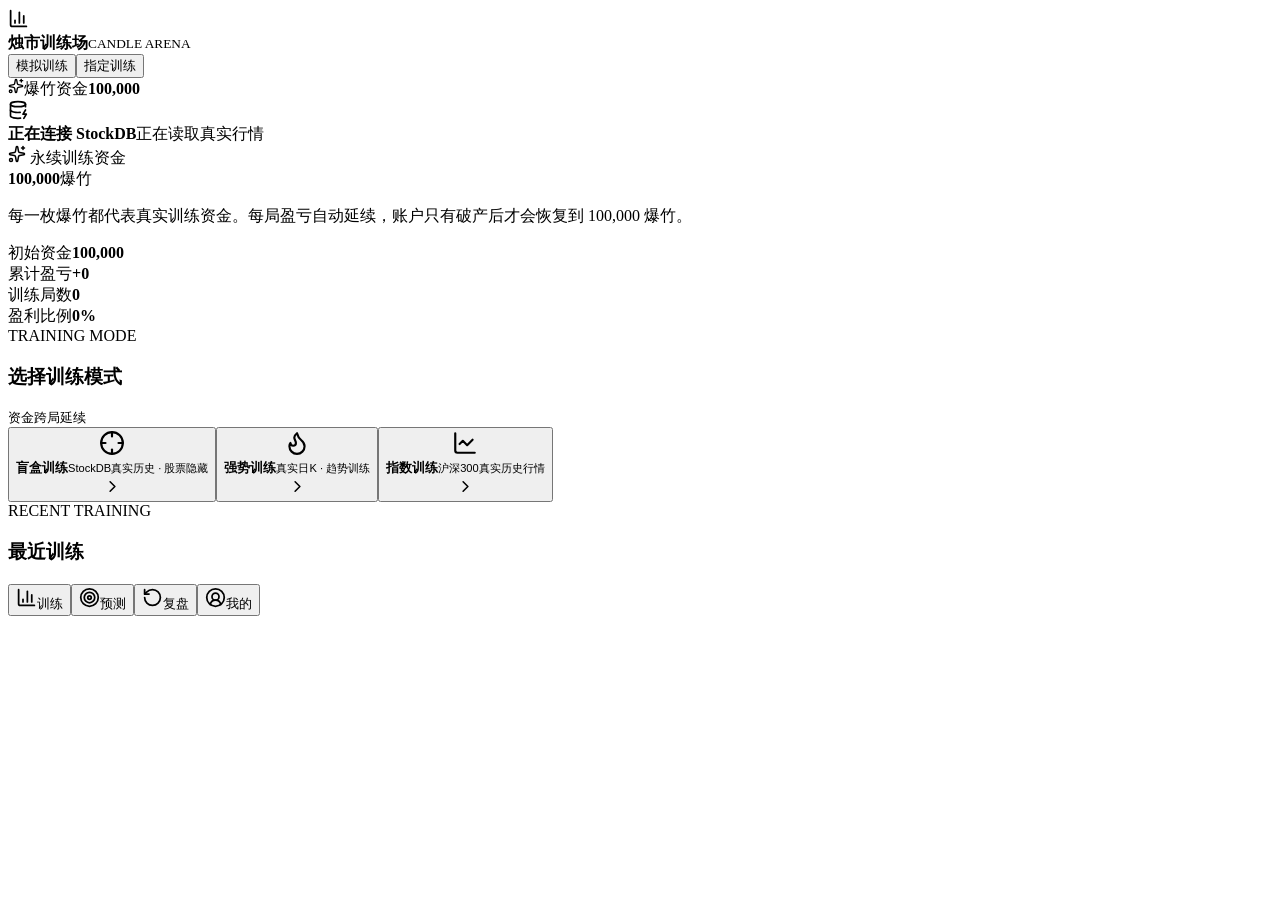
==== index.html @ 870ea6fc "Update focused training UI and MACD indicators" ====
<!DOCTYPE html><html lang="zh-CN"><head><meta charSet="utf-8"/><meta name="viewport" content="width=device-width, initial-scale=1"/><link rel="stylesheet" href="/link/_next/static/chunks/316ahjmdssju5.css" data-precedence="next"/><link rel="preload" as="script" fetchPriority="low" href="/link/_next/static/chunks/1inwntv0b4r-7.js"/><script src="/link/_next/static/chunks/15umksvz5urj4.js" async=""></script><script src="/link/_next/static/chunks/1mh6a-0e61pyc.js" async=""></script><script src="/link/_next/static/chunks/turbopack-0d7gy7cd_p3pr.js" async=""></script><script src="/link/_next/static/chunks/3fntmmi971322.js" async=""></script><script src="/link/_next/static/chunks/3eemrxcr9fo5b.js" async=""></script><title>烛市训练场｜K线模拟训练</title><meta name="description" content="随机历史行情、K线模拟交易与训练复盘工具。"/><link rel="shortcut icon" href="/favicon.svg"/><link rel="icon" href="/favicon.svg"/><script src="/link/_next/static/chunks/0cz1d0mv5g_q7.js" noModule=""></script></head><body class="antialiased"><div hidden=""><!--$--><!--/$--></div><main class="arena-shell"><header class="arena-topbar"><div class="arena-brand"><span><svg xmlns="http://www.w3.org/2000/svg" width="21" height="21" viewBox="0 0 24 24" fill="none" stroke="currentColor" stroke-width="2" stroke-linecap="round" stroke-linejoin="round" class="lucide lucide-chart-column" aria-hidden="true"><path d="M3 3v16a2 2 0 0 0 2 2h16"></path><path d="M18 17V9"></path><path d="M13 17V5"></path><path d="M8 17v-3"></path></svg></span><div><b>烛市训练场</b><small>CANDLE ARENA</small></div></div><div class="training-tabs"><button class="active">模拟训练</button><button>指定训练</button></div><div class="score-pill"><svg xmlns="http://www.w3.org/2000/svg" width="16" height="16" viewBox="0 0 24 24" fill="none" stroke="currentColor" stroke-width="2" stroke-linecap="round" stroke-linejoin="round" class="lucide lucide-sparkles" aria-hidden="true"><path d="M11.017 2.814a1 1 0 0 1 1.966 0l1.051 5.558a2 2 0 0 0 1.594 1.594l5.558 1.051a1 1 0 0 1 0 1.966l-5.558 1.051a2 2 0 0 0-1.594 1.594l-1.051 5.558a1 1 0 0 1-1.966 0l-1.051-5.558a2 2 0 0 0-1.594-1.594l-5.558-1.051a1 1 0 0 1 0-1.966l5.558-1.051a2 2 0 0 0 1.594-1.594z"></path><path d="M20 2v4"></path><path d="M22 4h-4"></path><circle cx="4" cy="20" r="2"></circle></svg><span>爆竹资金</span><b>100,000</b></div></header><div class="arena-content"><div class="stockdb-status loading"><svg xmlns="http://www.w3.org/2000/svg" width="20" height="20" viewBox="0 0 24 24" fill="none" stroke="currentColor" stroke-width="2" stroke-linecap="round" stroke-linejoin="round" class="lucide lucide-database-zap" aria-hidden="true"><ellipse cx="12" cy="5" rx="9" ry="3"></ellipse><path d="M3 5V19A9 3 0 0 0 15 21.84"></path><path d="M21 5V8"></path><path d="M21 12L18 17H22L19 22"></path><path d="M3 12A9 3 0 0 0 14.59 14.87"></path></svg><div><b>正在连接 StockDB</b><span>正在读取真实行情</span></div><em></em></div><section class="capital-hero"><div class="capital-kicker"><svg xmlns="http://www.w3.org/2000/svg" width="18" height="18" viewBox="0 0 24 24" fill="none" stroke="currentColor" stroke-width="2" stroke-linecap="round" stroke-linejoin="round" class="lucide lucide-sparkles" aria-hidden="true"><path d="M11.017 2.814a1 1 0 0 1 1.966 0l1.051 5.558a2 2 0 0 0 1.594 1.594l5.558 1.051a1 1 0 0 1 0 1.966l-5.558 1.051a2 2 0 0 0-1.594 1.594l-1.051 5.558a1 1 0 0 1-1.966 0l-1.051-5.558a2 2 0 0 0-1.594-1.594l-5.558-1.051a1 1 0 0 1 0-1.966l5.558-1.051a2 2 0 0 0 1.594-1.594z"></path><path d="M20 2v4"></path><path d="M22 4h-4"></path><circle cx="4" cy="20" r="2"></circle></svg> 永续训练资金</div><div class="capital-balance"><strong>100,000</strong><span>爆竹</span></div><p>每一枚爆竹都代表真实训练资金。每局盈亏自动延续，账户只有破产后才会恢复到 100,000 爆竹。</p><div class="capital-stats"><div><span>初始资金</span><b>100,000</b></div><div><span>累计盈亏</span><b class="stock-up">+<!-- -->0</b></div><div><span>训练局数</span><b>0</b></div><div><span>盈利比例</span><b>0<!-- -->%</b></div></div></section><section class="mode-block"><div class="arena-heading"><div><span>TRAINING MODE</span><h3>选择训练模式</h3></div><small>资金跨局延续</small></div><div class="arena-modes"><button class="arena-mode blue"><span class="mode-gem"><svg xmlns="http://www.w3.org/2000/svg" width="26" height="26" viewBox="0 0 24 24" fill="none" stroke="currentColor" stroke-width="2" stroke-linecap="round" stroke-linejoin="round" class="lucide lucide-crosshair" aria-hidden="true"><circle cx="12" cy="12" r="10"></circle><line x1="22" x2="18" y1="12" y2="12"></line><line x1="6" x2="2" y1="12" y2="12"></line><line x1="12" x2="12" y1="6" y2="2"></line><line x1="12" x2="12" y1="22" y2="18"></line></svg></span><div><strong>盲盒训练</strong><small>StockDB真实历史 · 股票隐藏</small></div><svg xmlns="http://www.w3.org/2000/svg" width="19" height="19" viewBox="0 0 24 24" fill="none" stroke="currentColor" stroke-width="2" stroke-linecap="round" stroke-linejoin="round" class="lucide lucide-chevron-right" aria-hidden="true"><path d="m9 18 6-6-6-6"></path></svg></button><button class="arena-mode gold"><span class="mode-gem"><svg xmlns="http://www.w3.org/2000/svg" width="26" height="26" viewBox="0 0 24 24" fill="none" stroke="currentColor" stroke-width="2" stroke-linecap="round" stroke-linejoin="round" class="lucide lucide-flame" aria-hidden="true"><path d="M12 3q1 4 4 6.5t3 5.5a1 1 0 0 1-14 0 5 5 0 0 1 1-3 1 1 0 0 0 5 0c0-2-1.5-3-1.5-5q0-2 2.5-4"></path></svg></span><div><strong>强势训练</strong><small>真实日K · 趋势训练</small></div><svg xmlns="http://www.w3.org/2000/svg" width="19" height="19" viewBox="0 0 24 24" fill="none" stroke="currentColor" stroke-width="2" stroke-linecap="round" stroke-linejoin="round" class="lucide lucide-chevron-right" aria-hidden="true"><path d="m9 18 6-6-6-6"></path></svg></button><button class="arena-mode pink"><span class="mode-gem"><svg xmlns="http://www.w3.org/2000/svg" width="26" height="26" viewBox="0 0 24 24" fill="none" stroke="currentColor" stroke-width="2" stroke-linecap="round" stroke-linejoin="round" class="lucide lucide-chart-line" aria-hidden="true"><path d="M3 3v16a2 2 0 0 0 2 2h16"></path><path d="m19 9-5 5-4-4-3 3"></path></svg></span><div><strong>指数训练</strong><small>沪深300真实历史行情</small></div><svg xmlns="http://www.w3.org/2000/svg" width="19" height="19" viewBox="0 0 24 24" fill="none" stroke="currentColor" stroke-width="2" stroke-linecap="round" stroke-linejoin="round" class="lucide lucide-chevron-right" aria-hidden="true"><path d="m9 18 6-6-6-6"></path></svg></button></div></section><section class="history-block"><div class="arena-heading"><div><span>RECENT TRAINING</span><h3>最近训练</h3></div></div><div class="history-list"></div></section></div><nav class="arena-nav" aria-label="主导航"><button class="active"><svg xmlns="http://www.w3.org/2000/svg" width="21" height="21" viewBox="0 0 24 24" fill="none" stroke="currentColor" stroke-width="2" stroke-linecap="round" stroke-linejoin="round" class="lucide lucide-chart-column" aria-hidden="true"><path d="M3 3v16a2 2 0 0 0 2 2h16"></path><path d="M18 17V9"></path><path d="M13 17V5"></path><path d="M8 17v-3"></path></svg><span>训练</span></button><button class=""><svg xmlns="http://www.w3.org/2000/svg" width="21" height="21" viewBox="0 0 24 24" fill="none" stroke="currentColor" stroke-width="2" stroke-linecap="round" stroke-linejoin="round" class="lucide lucide-target" aria-hidden="true"><circle cx="12" cy="12" r="10"></circle><circle cx="12" cy="12" r="6"></circle><circle cx="12" cy="12" r="2"></circle></svg><span>预测</span></button><button class=""><svg xmlns="http://www.w3.org/2000/svg" width="21" height="21" viewBox="0 0 24 24" fill="none" stroke="currentColor" stroke-width="2" stroke-linecap="round" stroke-linejoin="round" class="lucide lucide-rotate-ccw" aria-hidden="true"><path d="M3 12a9 9 0 1 0 9-9 9.75 9.75 0 0 0-6.74 2.74L3 8"></path><path d="M3 3v5h5"></path></svg><span>复盘</span></button><button class=""><svg xmlns="http://www.w3.org/2000/svg" width="21" height="21" viewBox="0 0 24 24" fill="none" stroke="currentColor" stroke-width="2" stroke-linecap="round" stroke-linejoin="round" class="lucide lucide-circle-user-round" aria-hidden="true"><path d="M17.925 20.056a6 6 0 0 0-11.851.001"></path><circle cx="12" cy="11" r="4"></circle><circle cx="12" cy="12" r="10"></circle></svg><span>我的</span></button></nav></main><!--$--><!--/$--><script src="/link/_next/static/chunks/1inwntv0b4r-7.js" id="_R_" async=""></script><script>(self.__next_f=self.__next_f||[]).push([0])</script><script>self.__next_f.push([1,"1:\"$Sreact.fragment\"\n2:I[39756,[\"/link/_next/static/chunks/3fntmmi971322.js\"],\"default\"]\n3:I[37457,[\"/link/_next/static/chunks/3fntmmi971322.js\"],\"default\"]\n4:I[47257,[\"/link/_next/static/chunks/3fntmmi971322.js\"],\"ClientPageRoot\"]\n5:I[31713,[\"/link/_next/static/chunks/3fntmmi971322.js\",\"/link/_next/static/chunks/3eemrxcr9fo5b.js\"],\"default\"]\n8:I[97367,[\"/link/_next/static/chunks/3fntmmi971322.js\"],\"OutletBoundary\"]\n9:\"$Sreact.suspense\"\nb:I[97367,[\"/link/_next/static/chunks/3fntmmi971322.js\"],\"ViewportBoundary\"]\nd:I[97367,[\"/link/_next/static/chunks/3fntmmi971322.js\"],\"MetadataBoundary\"]\nf:I[68027,[\"/link/_next/static/chunks/3fntmmi971322.js\"],\"default\",1]\n:HL[\"/link/_next/static/chunks/316ahjmdssju5.css\",\"style\"]\n0:{\"P\":null,\"c\":[\"\",\"\"],\"q\":\"\",\"i\":false,\"f\":[[[\"\",{\"children\":[\"__PAGE__\",{},\"$undefined\",\"$undefined\",4608]},\"$undefined\",\"$undefined\",4624],[[\"$\",\"$1\",\"c\",{\"children\":[[[\"$\",\"link\",\"0\",{\"rel\":\"stylesheet\",\"href\":\"/link/_next/static/chunks/316ahjmdssju5.css\",\"precedence\":\"next\",\"crossOrigin\":\"$undefined\",\"nonce\":\"$undefined\"}],[\"$\",\"script\",\"script-0\",{\"src\":\"/link/_next/static/chunks/3fntmmi971322.js\",\"async\":true,\"nonce\":\"$undefined\"}]],[\"$\",\"html\",null,{\"lang\":\"zh-CN\",\"children\":[\"$\",\"body\",null,{\"className\":\"antialiased\",\"children\":[\"$\",\"$L2\",null,{\"parallelRouterKey\":\"children\",\"error\":\"$undefined\",\"errorStyles\":\"$undefined\",\"errorScripts\":\"$undefined\",\"template\":[\"$\",\"$L3\",null,{}],\"templateStyles\":\"$undefined\",\"templateScripts\":\"$undefined\",\"notFound\":[[[\"$\",\"title\",null,{\"children\":\"404: This page could not be found.\"}],[\"$\",\"div\",null,{\"style\":{\"fontFamily\":\"system-ui,\\\"Segoe UI\\\",Roboto,Helvetica,Arial,sans-serif,\\\"Apple Color Emoji\\\",\\\"Segoe UI Emoji\\\"\",\"height\":\"100vh\",\"textAlign\":\"center\",\"display\":\"flex\",\"flexDirection\":\"column\",\"alignItems\":\"center\",\"justifyContent\":\"center\"},\"children\":[\"$\",\"div\",null,{\"children\":[[\"$\",\"style\",null,{\"dangerouslySetInnerHTML\":{\"__html\":\"body{color:#000;background:#fff;margin:0}.next-error-h1{border-right:1px solid rgba(0,0,0,.3)}@media (prefers-color-scheme:dark){body{color:#fff;background:#000}.next-error-h1{border-right:1px solid rgba(255,255,255,.3)}}\"}}],[\"$\",\"h1\",null,{\"className\":\"next-error-h1\",\"style\":{\"display\":\"inline-block\",\"margin\":\"0 20px 0 0\",\"padding\":\"0 23px 0 0\",\"fontSize\":24,\"fontWeight\":500,\"verticalAlign\":\"top\",\"lineHeight\":\"49px\"},\"children\":404}],[\"$\",\"div\",null,{\"style\":{\"display\":\"inline-block\"},\"children\":[\"$\",\"h2\",null,{\"style\":{\"fontSize\":14,\"fontWeight\":400,\"lineHeight\":\"49px\",\"margin\":0},\"children\":\"This page could not be found.\"}]}]]}]}]],[]],\"forbidden\":\"$undefined\",\"unauthorized\":\"$undefined\"}]}]}]]}],{\"children\":[[\"$\",\"$1\",\"c\",{\"children\":[[\"$\",\"$L4\",null,{\"Component\":\"$5\",\"serverProvidedParams\":{\"searchParams\":{},\"params\":{},\"promises\":[\"$@6\",\"$@7\"]}}],[[\"$\",\"script\",\"script-0\",{\"src\":\"/link/_next/static/chunks/3eemrxcr9fo5b.js\",\"async\":true,\"nonce\":\"$undefined\"}]],[\"$\",\"$L8\",null,{\"children\":[\"$\",\"$9\",null,{\"name\":\"Next.MetadataOutlet\",\"children\":\"$@a\"}]}]]}],{},null,false,null]},null,false,null],[\"$\",\"$1\",\"h\",{\"children\":[null,[\"$\",\"$Lb\",null,{\"children\":\"$Lc\"}],[\"$\",\"div\",null,{\"hidden\":true,\"children\":[\"$\",\"$Ld\",null,{\"children\":[\"$\",\"$9\",null,{\"name\":\"Next.Metadata\",\"children\":\"$Le\"}]}]}],null]}],false]],\"m\":\"$undefined\",\"G\":[\"$f\",[[\"$\",\"link\",\"0\",{\"rel\":\"stylesheet\",\"href\":\"/link/_next/static/chunks/316ahjmdssju5.css\",\"precedence\":\"next\",\"crossOrigin\":\"$undefined\",\"nonce\":\"$undefined\"}]]],\"S\":true,\"h\":null,\"r\":\"$undefined\",\"s\":\"$undefined\",\"a\":\"$undefined\",\"l\":\"$undefined\",\"p\":\"$undefined\",\"d\":\"$undefined\",\"b\":\"douNDBw9VJ_mJlKKqJbYv\"}\n6:{}\n7:\"$0:f:0:1:1:children:0:props:children:0:props:serverProvidedParams:params\"\nc:[[\"$\",\"meta\",\"0\",{\"charSet\":\"utf-8\"}],[\"$\",\"meta\",\"1\",{\"name\":\"viewport\",\"content\":\"width=device-width, initial-scale=1\"}]]\n10:I[27201,[\"/link/_next/static/chunks/3fntmmi971322.js\"],\"IconMark\"]\na:null\ne:[[\"$\",\"title\",\"0\",{\"children\":\"烛市训练场｜K线模拟训练\"}],[\"$\",\"meta\",\"1\",{\"name\":\"description\",\"content\":\"随机历史行情、K线模拟交易与训练复盘工具。\"}],[\"$\",\"link\",\"2\",{\"rel\":\"shortcut icon\",\"href\":\"/favicon.svg\"}],[\"$\",\"link\",\"3\",{\"rel\":\"icon\",\"href\":\"/favicon.svg\"}],[\"$\",\"$L10\",\"4\",{}]]\n"])</script></body></html>
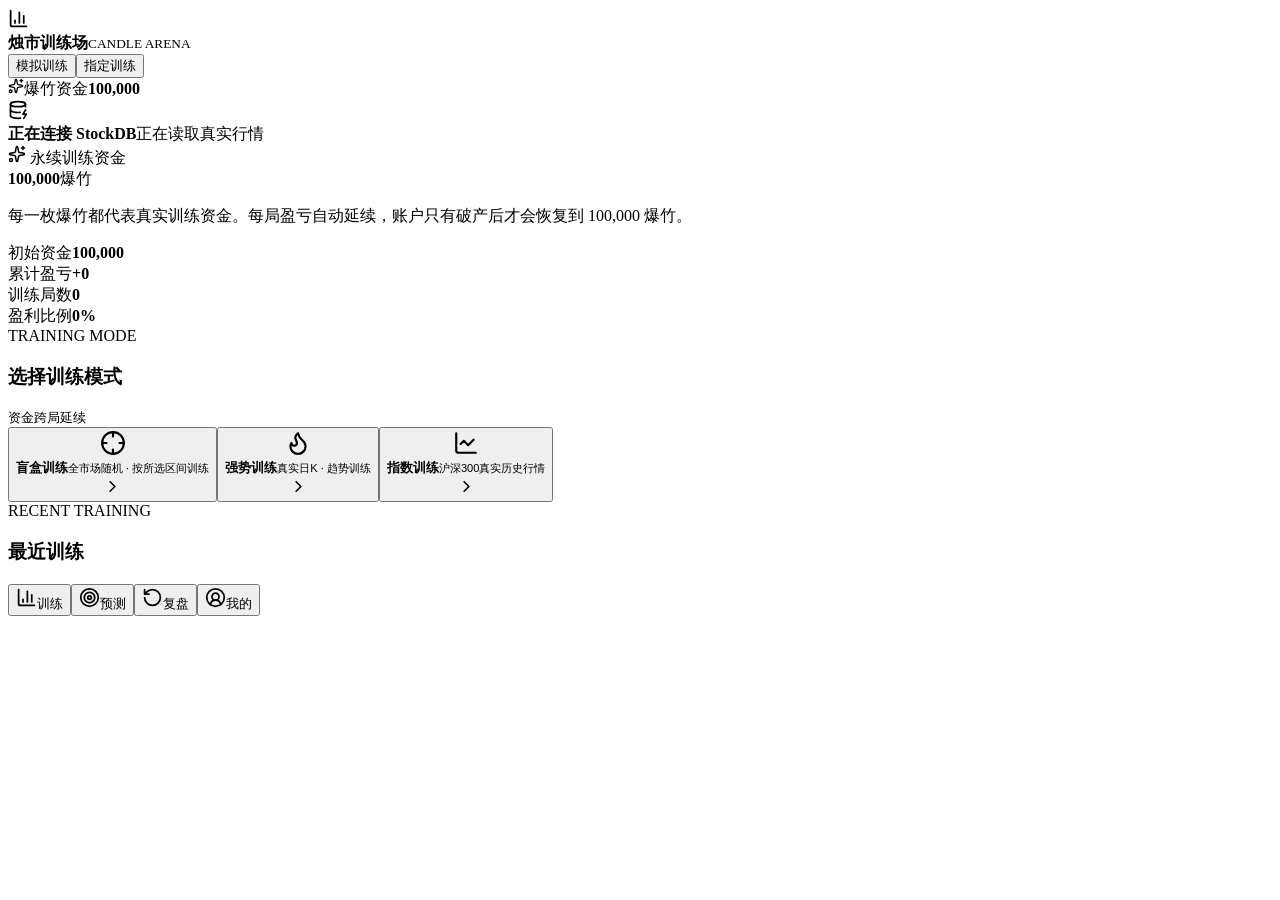
==== commit b3fe3929: "Update training intervals and 150-candle sessions" ====
--- a/index.html
+++ b/index.html
@@ -1 +1 @@
-<!DOCTYPE html><html lang="zh-CN"><head><meta charSet="utf-8"/><meta name="viewport" content="width=device-width, initial-scale=1"/><link rel="stylesheet" href="/link/_next/static/chunks/316ahjmdssju5.css" data-precedence="next"/><link rel="preload" as="script" fetchPriority="low" href="/link/_next/static/chunks/1inwntv0b4r-7.js"/><script src="/link/_next/static/chunks/15umksvz5urj4.js" async=""></script><script src="/link/_next/static/chunks/1mh6a-0e61pyc.js" async=""></script><script src="/link/_next/static/chunks/turbopack-0d7gy7cd_p3pr.js" async=""></script><script src="/link/_next/static/chunks/3fntmmi971322.js" async=""></script><script src="/link/_next/static/chunks/3eemrxcr9fo5b.js" async=""></script><title>烛市训练场｜K线模拟训练</title><meta name="description" content="随机历史行情、K线模拟交易与训练复盘工具。"/><link rel="shortcut icon" href="/favicon.svg"/><link rel="icon" href="/favicon.svg"/><script src="/link/_next/static/chunks/0cz1d0mv5g_q7.js" noModule=""></script></head><body class="antialiased"><div hidden=""><!--$--><!--/$--></div><main class="arena-shell"><header class="arena-topbar"><div class="arena-brand"><span><svg xmlns="http://www.w3.org/2000/svg" width="21" height="21" viewBox="0 0 24 24" fill="none" stroke="currentColor" stroke-width="2" stroke-linecap="round" stroke-linejoin="round" class="lucide lucide-chart-column" aria-hidden="true"><path d="M3 3v16a2 2 0 0 0 2 2h16"></path><path d="M18 17V9"></path><path d="M13 17V5"></path><path d="M8 17v-3"></path></svg></span><div><b>烛市训练场</b><small>CANDLE ARENA</small></div></div><div class="training-tabs"><button class="active">模拟训练</button><button>指定训练</button></div><div class="score-pill"><svg xmlns="http://www.w3.org/2000/svg" width="16" height="16" viewBox="0 0 24 24" fill="none" stroke="currentColor" stroke-width="2" stroke-linecap="round" stroke-linejoin="round" class="lucide lucide-sparkles" aria-hidden="true"><path d="M11.017 2.814a1 1 0 0 1 1.966 0l1.051 5.558a2 2 0 0 0 1.594 1.594l5.558 1.051a1 1 0 0 1 0 1.966l-5.558 1.051a2 2 0 0 0-1.594 1.594l-1.051 5.558a1 1 0 0 1-1.966 0l-1.051-5.558a2 2 0 0 0-1.594-1.594l-5.558-1.051a1 1 0 0 1 0-1.966l5.558-1.051a2 2 0 0 0 1.594-1.594z"></path><path d="M20 2v4"></path><path d="M22 4h-4"></path><circle cx="4" cy="20" r="2"></circle></svg><span>爆竹资金</span><b>100,000</b></div></header><div class="arena-content"><div class="stockdb-status loading"><svg xmlns="http://www.w3.org/2000/svg" width="20" height="20" viewBox="0 0 24 24" fill="none" stroke="currentColor" stroke-width="2" stroke-linecap="round" stroke-linejoin="round" class="lucide lucide-database-zap" aria-hidden="true"><ellipse cx="12" cy="5" rx="9" ry="3"></ellipse><path d="M3 5V19A9 3 0 0 0 15 21.84"></path><path d="M21 5V8"></path><path d="M21 12L18 17H22L19 22"></path><path d="M3 12A9 3 0 0 0 14.59 14.87"></path></svg><div><b>正在连接 StockDB</b><span>正在读取真实行情</span></div><em></em></div><section class="capital-hero"><div class="capital-kicker"><svg xmlns="http://www.w3.org/2000/svg" width="18" height="18" viewBox="0 0 24 24" fill="none" stroke="currentColor" stroke-width="2" stroke-linecap="round" stroke-linejoin="round" class="lucide lucide-sparkles" aria-hidden="true"><path d="M11.017 2.814a1 1 0 0 1 1.966 0l1.051 5.558a2 2 0 0 0 1.594 1.594l5.558 1.051a1 1 0 0 1 0 1.966l-5.558 1.051a2 2 0 0 0-1.594 1.594l-1.051 5.558a1 1 0 0 1-1.966 0l-1.051-5.558a2 2 0 0 0-1.594-1.594l-5.558-1.051a1 1 0 0 1 0-1.966l5.558-1.051a2 2 0 0 0 1.594-1.594z"></path><path d="M20 2v4"></path><path d="M22 4h-4"></path><circle cx="4" cy="20" r="2"></circle></svg> 永续训练资金</div><div class="capital-balance"><strong>100,000</strong><span>爆竹</span></div><p>每一枚爆竹都代表真实训练资金。每局盈亏自动延续，账户只有破产后才会恢复到 100,000 爆竹。</p><div class="capital-stats"><div><span>初始资金</span><b>100,000</b></div><div><span>累计盈亏</span><b class="stock-up">+<!-- -->0</b></div><div><span>训练局数</span><b>0</b></div><div><span>盈利比例</span><b>0<!-- -->%</b></div></div></section><section class="mode-block"><div class="arena-heading"><div><span>TRAINING MODE</span><h3>选择训练模式</h3></div><small>资金跨局延续</small></div><div class="arena-modes"><button class="arena-mode blue"><span class="mode-gem"><svg xmlns="http://www.w3.org/2000/svg" width="26" height="26" viewBox="0 0 24 24" fill="none" stroke="currentColor" stroke-width="2" stroke-linecap="round" stroke-linejoin="round" class="lucide lucide-crosshair" aria-hidden="true"><circle cx="12" cy="12" r="10"></circle><line x1="22" x2="18" y1="12" y2="12"></line><line x1="6" x2="2" y1="12" y2="12"></line><line x1="12" x2="12" y1="6" y2="2"></line><line x1="12" x2="12" y1="22" y2="18"></line></svg></span><div><strong>盲盒训练</strong><small>StockDB真实历史 · 股票隐藏</small></div><svg xmlns="http://www.w3.org/2000/svg" width="19" height="19" viewBox="0 0 24 24" fill="none" stroke="currentColor" stroke-width="2" stroke-linecap="round" stroke-linejoin="round" class="lucide lucide-chevron-right" aria-hidden="true"><path d="m9 18 6-6-6-6"></path></svg></button><button class="arena-mode gold"><span class="mode-gem"><svg xmlns="http://www.w3.org/2000/svg" width="26" height="26" viewBox="0 0 24 24" fill="none" stroke="currentColor" stroke-width="2" stroke-linecap="round" stroke-linejoin="round" class="lucide lucide-flame" aria-hidden="true"><path d="M12 3q1 4 4 6.5t3 5.5a1 1 0 0 1-14 0 5 5 0 0 1 1-3 1 1 0 0 0 5 0c0-2-1.5-3-1.5-5q0-2 2.5-4"></path></svg></span><div><strong>强势训练</strong><small>真实日K · 趋势训练</small></div><svg xmlns="http://www.w3.org/2000/svg" width="19" height="19" viewBox="0 0 24 24" fill="none" stroke="currentColor" stroke-width="2" stroke-linecap="round" stroke-linejoin="round" class="lucide lucide-chevron-right" aria-hidden="true"><path d="m9 18 6-6-6-6"></path></svg></button><button class="arena-mode pink"><span class="mode-gem"><svg xmlns="http://www.w3.org/2000/svg" width="26" height="26" viewBox="0 0 24 24" fill="none" stroke="currentColor" stroke-width="2" stroke-linecap="round" stroke-linejoin="round" class="lucide lucide-chart-line" aria-hidden="true"><path d="M3 3v16a2 2 0 0 0 2 2h16"></path><path d="m19 9-5 5-4-4-3 3"></path></svg></span><div><strong>指数训练</strong><small>沪深300真实历史行情</small></div><svg xmlns="http://www.w3.org/2000/svg" width="19" height="19" viewBox="0 0 24 24" fill="none" stroke="currentColor" stroke-width="2" stroke-linecap="round" stroke-linejoin="round" class="lucide lucide-chevron-right" aria-hidden="true"><path d="m9 18 6-6-6-6"></path></svg></button></div></section><section class="history-block"><div class="arena-heading"><div><span>RECENT TRAINING</span><h3>最近训练</h3></div></div><div class="history-list"></div></section></div><nav class="arena-nav" aria-label="主导航"><button class="active"><svg xmlns="http://www.w3.org/2000/svg" width="21" height="21" viewBox="0 0 24 24" fill="none" stroke="currentColor" stroke-width="2" stroke-linecap="round" stroke-linejoin="round" class="lucide lucide-chart-column" aria-hidden="true"><path d="M3 3v16a2 2 0 0 0 2 2h16"></path><path d="M18 17V9"></path><path d="M13 17V5"></path><path d="M8 17v-3"></path></svg><span>训练</span></button><button class=""><svg xmlns="http://www.w3.org/2000/svg" width="21" height="21" viewBox="0 0 24 24" fill="none" stroke="currentColor" stroke-width="2" stroke-linecap="round" stroke-linejoin="round" class="lucide lucide-target" aria-hidden="true"><circle cx="12" cy="12" r="10"></circle><circle cx="12" cy="12" r="6"></circle><circle cx="12" cy="12" r="2"></circle></svg><span>预测</span></button><button class=""><svg xmlns="http://www.w3.org/2000/svg" width="21" height="21" viewBox="0 0 24 24" fill="none" stroke="currentColor" stroke-width="2" stroke-linecap="round" stroke-linejoin="round" class="lucide lucide-rotate-ccw" aria-hidden="true"><path d="M3 12a9 9 0 1 0 9-9 9.75 9.75 0 0 0-6.74 2.74L3 8"></path><path d="M3 3v5h5"></path></svg><span>复盘</span></button><button class=""><svg xmlns="http://www.w3.org/2000/svg" width="21" height="21" viewBox="0 0 24 24" fill="none" stroke="currentColor" stroke-width="2" stroke-linecap="round" stroke-linejoin="round" class="lucide lucide-circle-user-round" aria-hidden="true"><path d="M17.925 20.056a6 6 0 0 0-11.851.001"></path><circle cx="12" cy="11" r="4"></circle><circle cx="12" cy="12" r="10"></circle></svg><span>我的</span></button></nav></main><!--$--><!--/$--><script src="/link/_next/static/chunks/1inwntv0b4r-7.js" id="_R_" async=""></script><script>(self.__next_f=self.__next_f||[]).push([0])</script><script>self.__next_f.push([1,"1:\"$Sreact.fragment\"\n2:I[39756,[\"/link/_next/static/chunks/3fntmmi971322.js\"],\"default\"]\n3:I[37457,[\"/link/_next/static/chunks/3fntmmi971322.js\"],\"default\"]\n4:I[47257,[\"/link/_next/static/chunks/3fntmmi971322.js\"],\"ClientPageRoot\"]\n5:I[31713,[\"/link/_next/static/chunks/3fntmmi971322.js\",\"/link/_next/static/chunks/3eemrxcr9fo5b.js\"],\"default\"]\n8:I[97367,[\"/link/_next/static/chunks/3fntmmi971322.js\"],\"OutletBoundary\"]\n9:\"$Sreact.suspense\"\nb:I[97367,[\"/link/_next/static/chunks/3fntmmi971322.js\"],\"ViewportBoundary\"]\nd:I[97367,[\"/link/_next/static/chunks/3fntmmi971322.js\"],\"MetadataBoundary\"]\nf:I[68027,[\"/link/_next/static/chunks/3fntmmi971322.js\"],\"default\",1]\n:HL[\"/link/_next/static/chunks/316ahjmdssju5.css\",\"style\"]\n0:{\"P\":null,\"c\":[\"\",\"\"],\"q\":\"\",\"i\":false,\"f\":[[[\"\",{\"children\":[\"__PAGE__\",{},\"$undefined\",\"$undefined\",4608]},\"$undefined\",\"$undefined\",4624],[[\"$\",\"$1\",\"c\",{\"children\":[[[\"$\",\"link\",\"0\",{\"rel\":\"stylesheet\",\"href\":\"/link/_next/static/chunks/316ahjmdssju5.css\",\"precedence\":\"next\",\"crossOrigin\":\"$undefined\",\"nonce\":\"$undefined\"}],[\"$\",\"script\",\"script-0\",{\"src\":\"/link/_next/static/chunks/3fntmmi971322.js\",\"async\":true,\"nonce\":\"$undefined\"}]],[\"$\",\"html\",null,{\"lang\":\"zh-CN\",\"children\":[\"$\",\"body\",null,{\"className\":\"antialiased\",\"children\":[\"$\",\"$L2\",null,{\"parallelRouterKey\":\"children\",\"error\":\"$undefined\",\"errorStyles\":\"$undefined\",\"errorScripts\":\"$undefined\",\"template\":[\"$\",\"$L3\",null,{}],\"templateStyles\":\"$undefined\",\"templateScripts\":\"$undefined\",\"notFound\":[[[\"$\",\"title\",null,{\"children\":\"404: This page could not be found.\"}],[\"$\",\"div\",null,{\"style\":{\"fontFamily\":\"system-ui,\\\"Segoe UI\\\",Roboto,Helvetica,Arial,sans-serif,\\\"Apple Color Emoji\\\",\\\"Segoe UI Emoji\\\"\",\"height\":\"100vh\",\"textAlign\":\"center\",\"display\":\"flex\",\"flexDirection\":\"column\",\"alignItems\":\"center\",\"justifyContent\":\"center\"},\"children\":[\"$\",\"div\",null,{\"children\":[[\"$\",\"style\",null,{\"dangerouslySetInnerHTML\":{\"__html\":\"body{color:#000;background:#fff;margin:0}.next-error-h1{border-right:1px solid rgba(0,0,0,.3)}@media (prefers-color-scheme:dark){body{color:#fff;background:#000}.next-error-h1{border-right:1px solid rgba(255,255,255,.3)}}\"}}],[\"$\",\"h1\",null,{\"className\":\"next-error-h1\",\"style\":{\"display\":\"inline-block\",\"margin\":\"0 20px 0 0\",\"padding\":\"0 23px 0 0\",\"fontSize\":24,\"fontWeight\":500,\"verticalAlign\":\"top\",\"lineHeight\":\"49px\"},\"children\":404}],[\"$\",\"div\",null,{\"style\":{\"display\":\"inline-block\"},\"children\":[\"$\",\"h2\",null,{\"style\":{\"fontSize\":14,\"fontWeight\":400,\"lineHeight\":\"49px\",\"margin\":0},\"children\":\"This page could not be found.\"}]}]]}]}]],[]],\"forbidden\":\"$undefined\",\"unauthorized\":\"$undefined\"}]}]}]]}],{\"children\":[[\"$\",\"$1\",\"c\",{\"children\":[[\"$\",\"$L4\",null,{\"Component\":\"$5\",\"serverProvidedParams\":{\"searchParams\":{},\"params\":{},\"promises\":[\"$@6\",\"$@7\"]}}],[[\"$\",\"script\",\"script-0\",{\"src\":\"/link/_next/static/chunks/3eemrxcr9fo5b.js\",\"async\":true,\"nonce\":\"$undefined\"}]],[\"$\",\"$L8\",null,{\"children\":[\"$\",\"$9\",null,{\"name\":\"Next.MetadataOutlet\",\"children\":\"$@a\"}]}]]}],{},null,false,null]},null,false,null],[\"$\",\"$1\",\"h\",{\"children\":[null,[\"$\",\"$Lb\",null,{\"children\":\"$Lc\"}],[\"$\",\"div\",null,{\"hidden\":true,\"children\":[\"$\",\"$Ld\",null,{\"children\":[\"$\",\"$9\",null,{\"name\":\"Next.Metadata\",\"children\":\"$Le\"}]}]}],null]}],false]],\"m\":\"$undefined\",\"G\":[\"$f\",[[\"$\",\"link\",\"0\",{\"rel\":\"stylesheet\",\"href\":\"/link/_next/static/chunks/316ahjmdssju5.css\",\"precedence\":\"next\",\"crossOrigin\":\"$undefined\",\"nonce\":\"$undefined\"}]]],\"S\":true,\"h\":null,\"r\":\"$undefined\",\"s\":\"$undefined\",\"a\":\"$undefined\",\"l\":\"$undefined\",\"p\":\"$undefined\",\"d\":\"$undefined\",\"b\":\"douNDBw9VJ_mJlKKqJbYv\"}\n6:{}\n7:\"$0:f:0:1:1:children:0:props:children:0:props:serverProvidedParams:params\"\nc:[[\"$\",\"meta\",\"0\",{\"charSet\":\"utf-8\"}],[\"$\",\"meta\",\"1\",{\"name\":\"viewport\",\"content\":\"width=device-width, initial-scale=1\"}]]\n10:I[27201,[\"/link/_next/static/chunks/3fntmmi971322.js\"],\"IconMark\"]\na:null\ne:[[\"$\",\"title\",\"0\",{\"children\":\"烛市训练场｜K线模拟训练\"}],[\"$\",\"meta\",\"1\",{\"name\":\"description\",\"content\":\"随机历史行情、K线模拟交易与训练复盘工具。\"}],[\"$\",\"link\",\"2\",{\"rel\":\"shortcut icon\",\"href\":\"/favicon.svg\"}],[\"$\",\"link\",\"3\",{\"rel\":\"icon\",\"href\":\"/favicon.svg\"}],[\"$\",\"$L10\",\"4\",{}]]\n"])</script></body></html>
+<!DOCTYPE html><html lang="zh-CN"><head><meta charSet="utf-8"/><meta name="viewport" content="width=device-width, initial-scale=1"/><link rel="stylesheet" href="/link/_next/static/chunks/2_rf-ibun6979.css" data-precedence="next"/><link rel="preload" as="script" fetchPriority="low" href="/link/_next/static/chunks/1inwntv0b4r-7.js"/><script src="/link/_next/static/chunks/15umksvz5urj4.js" async=""></script><script src="/link/_next/static/chunks/1mh6a-0e61pyc.js" async=""></script><script src="/link/_next/static/chunks/turbopack-0d7gy7cd_p3pr.js" async=""></script><script src="/link/_next/static/chunks/3fntmmi971322.js" async=""></script><script src="/link/_next/static/chunks/2-fmvjljyaqgh.js" async=""></script><title>烛市训练场｜K线模拟训练</title><meta name="description" content="随机历史行情、K线模拟交易与训练复盘工具。"/><link rel="shortcut icon" href="/favicon.svg"/><link rel="icon" href="/favicon.svg"/><script src="/link/_next/static/chunks/0cz1d0mv5g_q7.js" noModule=""></script></head><body class="antialiased"><div hidden=""><!--$--><!--/$--></div><main class="arena-shell"><header class="arena-topbar"><div class="arena-brand"><span><svg xmlns="http://www.w3.org/2000/svg" width="21" height="21" viewBox="0 0 24 24" fill="none" stroke="currentColor" stroke-width="2" stroke-linecap="round" stroke-linejoin="round" class="lucide lucide-chart-column" aria-hidden="true"><path d="M3 3v16a2 2 0 0 0 2 2h16"></path><path d="M18 17V9"></path><path d="M13 17V5"></path><path d="M8 17v-3"></path></svg></span><div><b>烛市训练场</b><small>CANDLE ARENA</small></div></div><div class="training-tabs"><button class="active">模拟训练</button><button>指定训练</button></div><div class="score-pill"><svg xmlns="http://www.w3.org/2000/svg" width="16" height="16" viewBox="0 0 24 24" fill="none" stroke="currentColor" stroke-width="2" stroke-linecap="round" stroke-linejoin="round" class="lucide lucide-sparkles" aria-hidden="true"><path d="M11.017 2.814a1 1 0 0 1 1.966 0l1.051 5.558a2 2 0 0 0 1.594 1.594l5.558 1.051a1 1 0 0 1 0 1.966l-5.558 1.051a2 2 0 0 0-1.594 1.594l-1.051 5.558a1 1 0 0 1-1.966 0l-1.051-5.558a2 2 0 0 0-1.594-1.594l-5.558-1.051a1 1 0 0 1 0-1.966l5.558-1.051a2 2 0 0 0 1.594-1.594z"></path><path d="M20 2v4"></path><path d="M22 4h-4"></path><circle cx="4" cy="20" r="2"></circle></svg><span>爆竹资金</span><b>100,000</b></div></header><div class="arena-content"><div class="stockdb-status loading"><svg xmlns="http://www.w3.org/2000/svg" width="20" height="20" viewBox="0 0 24 24" fill="none" stroke="currentColor" stroke-width="2" stroke-linecap="round" stroke-linejoin="round" class="lucide lucide-database-zap" aria-hidden="true"><ellipse cx="12" cy="5" rx="9" ry="3"></ellipse><path d="M3 5V19A9 3 0 0 0 15 21.84"></path><path d="M21 5V8"></path><path d="M21 12L18 17H22L19 22"></path><path d="M3 12A9 3 0 0 0 14.59 14.87"></path></svg><div><b>正在连接 StockDB</b><span>正在读取真实行情</span></div><em></em></div><section class="capital-hero"><div class="capital-kicker"><svg xmlns="http://www.w3.org/2000/svg" width="18" height="18" viewBox="0 0 24 24" fill="none" stroke="currentColor" stroke-width="2" stroke-linecap="round" stroke-linejoin="round" class="lucide lucide-sparkles" aria-hidden="true"><path d="M11.017 2.814a1 1 0 0 1 1.966 0l1.051 5.558a2 2 0 0 0 1.594 1.594l5.558 1.051a1 1 0 0 1 0 1.966l-5.558 1.051a2 2 0 0 0-1.594 1.594l-1.051 5.558a1 1 0 0 1-1.966 0l-1.051-5.558a2 2 0 0 0-1.594-1.594l-5.558-1.051a1 1 0 0 1 0-1.966l5.558-1.051a2 2 0 0 0 1.594-1.594z"></path><path d="M20 2v4"></path><path d="M22 4h-4"></path><circle cx="4" cy="20" r="2"></circle></svg> 永续训练资金</div><div class="capital-balance"><strong>100,000</strong><span>爆竹</span></div><p>每一枚爆竹都代表真实训练资金。每局盈亏自动延续，账户只有破产后才会恢复到 100,000 爆竹。</p><div class="capital-stats"><div><span>初始资金</span><b>100,000</b></div><div><span>累计盈亏</span><b class="stock-up">+<!-- -->0</b></div><div><span>训练局数</span><b>0</b></div><div><span>盈利比例</span><b>0<!-- -->%</b></div></div></section><section class="mode-block"><div class="arena-heading"><div><span>TRAINING MODE</span><h3>选择训练模式</h3></div><small>资金跨局延续</small></div><div class="arena-modes"><button class="arena-mode blue"><span class="mode-gem"><svg xmlns="http://www.w3.org/2000/svg" width="26" height="26" viewBox="0 0 24 24" fill="none" stroke="currentColor" stroke-width="2" stroke-linecap="round" stroke-linejoin="round" class="lucide lucide-crosshair" aria-hidden="true"><circle cx="12" cy="12" r="10"></circle><line x1="22" x2="18" y1="12" y2="12"></line><line x1="6" x2="2" y1="12" y2="12"></line><line x1="12" x2="12" y1="6" y2="2"></line><line x1="12" x2="12" y1="22" y2="18"></line></svg></span><div><strong>盲盒训练</strong><small>全市场随机 · 按所选区间训练</small></div><svg xmlns="http://www.w3.org/2000/svg" width="19" height="19" viewBox="0 0 24 24" fill="none" stroke="currentColor" stroke-width="2" stroke-linecap="round" stroke-linejoin="round" class="lucide lucide-chevron-right" aria-hidden="true"><path d="m9 18 6-6-6-6"></path></svg></button><button class="arena-mode gold"><span class="mode-gem"><svg xmlns="http://www.w3.org/2000/svg" width="26" height="26" viewBox="0 0 24 24" fill="none" stroke="currentColor" stroke-width="2" stroke-linecap="round" stroke-linejoin="round" class="lucide lucide-flame" aria-hidden="true"><path d="M12 3q1 4 4 6.5t3 5.5a1 1 0 0 1-14 0 5 5 0 0 1 1-3 1 1 0 0 0 5 0c0-2-1.5-3-1.5-5q0-2 2.5-4"></path></svg></span><div><strong>强势训练</strong><small>真实日K · 趋势训练</small></div><svg xmlns="http://www.w3.org/2000/svg" width="19" height="19" viewBox="0 0 24 24" fill="none" stroke="currentColor" stroke-width="2" stroke-linecap="round" stroke-linejoin="round" class="lucide lucide-chevron-right" aria-hidden="true"><path d="m9 18 6-6-6-6"></path></svg></button><button class="arena-mode pink"><span class="mode-gem"><svg xmlns="http://www.w3.org/2000/svg" width="26" height="26" viewBox="0 0 24 24" fill="none" stroke="currentColor" stroke-width="2" stroke-linecap="round" stroke-linejoin="round" class="lucide lucide-chart-line" aria-hidden="true"><path d="M3 3v16a2 2 0 0 0 2 2h16"></path><path d="m19 9-5 5-4-4-3 3"></path></svg></span><div><strong>指数训练</strong><small>沪深300真实历史行情</small></div><svg xmlns="http://www.w3.org/2000/svg" width="19" height="19" viewBox="0 0 24 24" fill="none" stroke="currentColor" stroke-width="2" stroke-linecap="round" stroke-linejoin="round" class="lucide lucide-chevron-right" aria-hidden="true"><path d="m9 18 6-6-6-6"></path></svg></button></div></section><section class="history-block"><div class="arena-heading"><div><span>RECENT TRAINING</span><h3>最近训练</h3></div></div><div class="history-list"></div></section></div><nav class="arena-nav" aria-label="主导航"><button class="active"><svg xmlns="http://www.w3.org/2000/svg" width="21" height="21" viewBox="0 0 24 24" fill="none" stroke="currentColor" stroke-width="2" stroke-linecap="round" stroke-linejoin="round" class="lucide lucide-chart-column" aria-hidden="true"><path d="M3 3v16a2 2 0 0 0 2 2h16"></path><path d="M18 17V9"></path><path d="M13 17V5"></path><path d="M8 17v-3"></path></svg><span>训练</span></button><button class=""><svg xmlns="http://www.w3.org/2000/svg" width="21" height="21" viewBox="0 0 24 24" fill="none" stroke="currentColor" stroke-width="2" stroke-linecap="round" stroke-linejoin="round" class="lucide lucide-target" aria-hidden="true"><circle cx="12" cy="12" r="10"></circle><circle cx="12" cy="12" r="6"></circle><circle cx="12" cy="12" r="2"></circle></svg><span>预测</span></button><button class=""><svg xmlns="http://www.w3.org/2000/svg" width="21" height="21" viewBox="0 0 24 24" fill="none" stroke="currentColor" stroke-width="2" stroke-linecap="round" stroke-linejoin="round" class="lucide lucide-rotate-ccw" aria-hidden="true"><path d="M3 12a9 9 0 1 0 9-9 9.75 9.75 0 0 0-6.74 2.74L3 8"></path><path d="M3 3v5h5"></path></svg><span>复盘</span></button><button class=""><svg xmlns="http://www.w3.org/2000/svg" width="21" height="21" viewBox="0 0 24 24" fill="none" stroke="currentColor" stroke-width="2" stroke-linecap="round" stroke-linejoin="round" class="lucide lucide-circle-user-round" aria-hidden="true"><path d="M17.925 20.056a6 6 0 0 0-11.851.001"></path><circle cx="12" cy="11" r="4"></circle><circle cx="12" cy="12" r="10"></circle></svg><span>我的</span></button></nav></main><!--$--><!--/$--><script src="/link/_next/static/chunks/1inwntv0b4r-7.js" id="_R_" async=""></script><script>(self.__next_f=self.__next_f||[]).push([0])</script><script>self.__next_f.push([1,"1:\"$Sreact.fragment\"\n2:I[39756,[\"/link/_next/static/chunks/3fntmmi971322.js\"],\"default\"]\n3:I[37457,[\"/link/_next/static/chunks/3fntmmi971322.js\"],\"default\"]\n4:I[47257,[\"/link/_next/static/chunks/3fntmmi971322.js\"],\"ClientPageRoot\"]\n5:I[31713,[\"/link/_next/static/chunks/3fntmmi971322.js\",\"/link/_next/static/chunks/2-fmvjljyaqgh.js\"],\"default\"]\n8:I[97367,[\"/link/_next/static/chunks/3fntmmi971322.js\"],\"OutletBoundary\"]\n9:\"$Sreact.suspense\"\nb:I[97367,[\"/link/_next/static/chunks/3fntmmi971322.js\"],\"ViewportBoundary\"]\nd:I[97367,[\"/link/_next/static/chunks/3fntmmi971322.js\"],\"MetadataBoundary\"]\nf:I[68027,[\"/link/_next/static/chunks/3fntmmi971322.js\"],\"default\",1]\n:HL[\"/link/_next/static/chunks/2_rf-ibun6979.css\",\"style\"]\n0:{\"P\":null,\"c\":[\"\",\"\"],\"q\":\"\",\"i\":false,\"f\":[[[\"\",{\"children\":[\"__PAGE__\",{},\"$undefined\",\"$undefined\",4608]},\"$undefined\",\"$undefined\",4624],[[\"$\",\"$1\",\"c\",{\"children\":[[[\"$\",\"link\",\"0\",{\"rel\":\"stylesheet\",\"href\":\"/link/_next/static/chunks/2_rf-ibun6979.css\",\"precedence\":\"next\",\"crossOrigin\":\"$undefined\",\"nonce\":\"$undefined\"}],[\"$\",\"script\",\"script-0\",{\"src\":\"/link/_next/static/chunks/3fntmmi971322.js\",\"async\":true,\"nonce\":\"$undefined\"}]],[\"$\",\"html\",null,{\"lang\":\"zh-CN\",\"children\":[\"$\",\"body\",null,{\"className\":\"antialiased\",\"children\":[\"$\",\"$L2\",null,{\"parallelRouterKey\":\"children\",\"error\":\"$undefined\",\"errorStyles\":\"$undefined\",\"errorScripts\":\"$undefined\",\"template\":[\"$\",\"$L3\",null,{}],\"templateStyles\":\"$undefined\",\"templateScripts\":\"$undefined\",\"notFound\":[[[\"$\",\"title\",null,{\"children\":\"404: This page could not be found.\"}],[\"$\",\"div\",null,{\"style\":{\"fontFamily\":\"system-ui,\\\"Segoe UI\\\",Roboto,Helvetica,Arial,sans-serif,\\\"Apple Color Emoji\\\",\\\"Segoe UI Emoji\\\"\",\"height\":\"100vh\",\"textAlign\":\"center\",\"display\":\"flex\",\"flexDirection\":\"column\",\"alignItems\":\"center\",\"justifyContent\":\"center\"},\"children\":[\"$\",\"div\",null,{\"children\":[[\"$\",\"style\",null,{\"dangerouslySetInnerHTML\":{\"__html\":\"body{color:#000;background:#fff;margin:0}.next-error-h1{border-right:1px solid rgba(0,0,0,.3)}@media (prefers-color-scheme:dark){body{color:#fff;background:#000}.next-error-h1{border-right:1px solid rgba(255,255,255,.3)}}\"}}],[\"$\",\"h1\",null,{\"className\":\"next-error-h1\",\"style\":{\"display\":\"inline-block\",\"margin\":\"0 20px 0 0\",\"padding\":\"0 23px 0 0\",\"fontSize\":24,\"fontWeight\":500,\"verticalAlign\":\"top\",\"lineHeight\":\"49px\"},\"children\":404}],[\"$\",\"div\",null,{\"style\":{\"display\":\"inline-block\"},\"children\":[\"$\",\"h2\",null,{\"style\":{\"fontSize\":14,\"fontWeight\":400,\"lineHeight\":\"49px\",\"margin\":0},\"children\":\"This page could not be found.\"}]}]]}]}]],[]],\"forbidden\":\"$undefined\",\"unauthorized\":\"$undefined\"}]}]}]]}],{\"children\":[[\"$\",\"$1\",\"c\",{\"children\":[[\"$\",\"$L4\",null,{\"Component\":\"$5\",\"serverProvidedParams\":{\"searchParams\":{},\"params\":{},\"promises\":[\"$@6\",\"$@7\"]}}],[[\"$\",\"script\",\"script-0\",{\"src\":\"/link/_next/static/chunks/2-fmvjljyaqgh.js\",\"async\":true,\"nonce\":\"$undefined\"}]],[\"$\",\"$L8\",null,{\"children\":[\"$\",\"$9\",null,{\"name\":\"Next.MetadataOutlet\",\"children\":\"$@a\"}]}]]}],{},null,false,null]},null,false,null],[\"$\",\"$1\",\"h\",{\"children\":[null,[\"$\",\"$Lb\",null,{\"children\":\"$Lc\"}],[\"$\",\"div\",null,{\"hidden\":true,\"children\":[\"$\",\"$Ld\",null,{\"children\":[\"$\",\"$9\",null,{\"name\":\"Next.Metadata\",\"children\":\"$Le\"}]}]}],null]}],false]],\"m\":\"$undefined\",\"G\":[\"$f\",[[\"$\",\"link\",\"0\",{\"rel\":\"stylesheet\",\"href\":\"/link/_next/static/chunks/2_rf-ibun6979.css\",\"precedence\":\"next\",\"crossOrigin\":\"$undefined\",\"nonce\":\"$undefined\"}]]],\"S\":true,\"h\":null,\"r\":\"$undefined\",\"s\":\"$undefined\",\"a\":\"$undefined\",\"l\":\"$undefined\",\"p\":\"$undefined\",\"d\":\"$undefined\",\"b\":\"m6Gcdgiwz14k8zaBrrP1J\"}\n6:{}\n7:\"$0:f:0:1:1:children:0:props:children:0:props:serverProvidedParams:params\"\nc:[[\"$\",\"meta\",\"0\",{\"charSet\":\"utf-8\"}],[\"$\",\"meta\",\"1\",{\"name\":\"viewport\",\"content\":\"width=device-width, initial-scale=1\"}]]\n10:I[27201,[\"/link/_next/static/chunks/3fntmmi971322.js\"],\"IconMark\"]\na:null\ne:[[\"$\",\"title\",\"0\",{\"children\":\"烛市训练场｜K线模拟训练\"}],[\"$\",\"meta\",\"1\",{\"name\":\"description\",\"content\":\"随机历史行情、K线模拟交易与训练复盘工具。\"}],[\"$\",\"link\",\"2\",{\"rel\":\"shortcut icon\",\"href\":\"/favicon.svg\"}],[\"$\",\"link\",\"3\",{\"rel\":\"icon\",\"href\":\"/favicon.svg\"}],[\"$\",\"$L10\",\"4\",{}]]\n"])</script></body></html>
